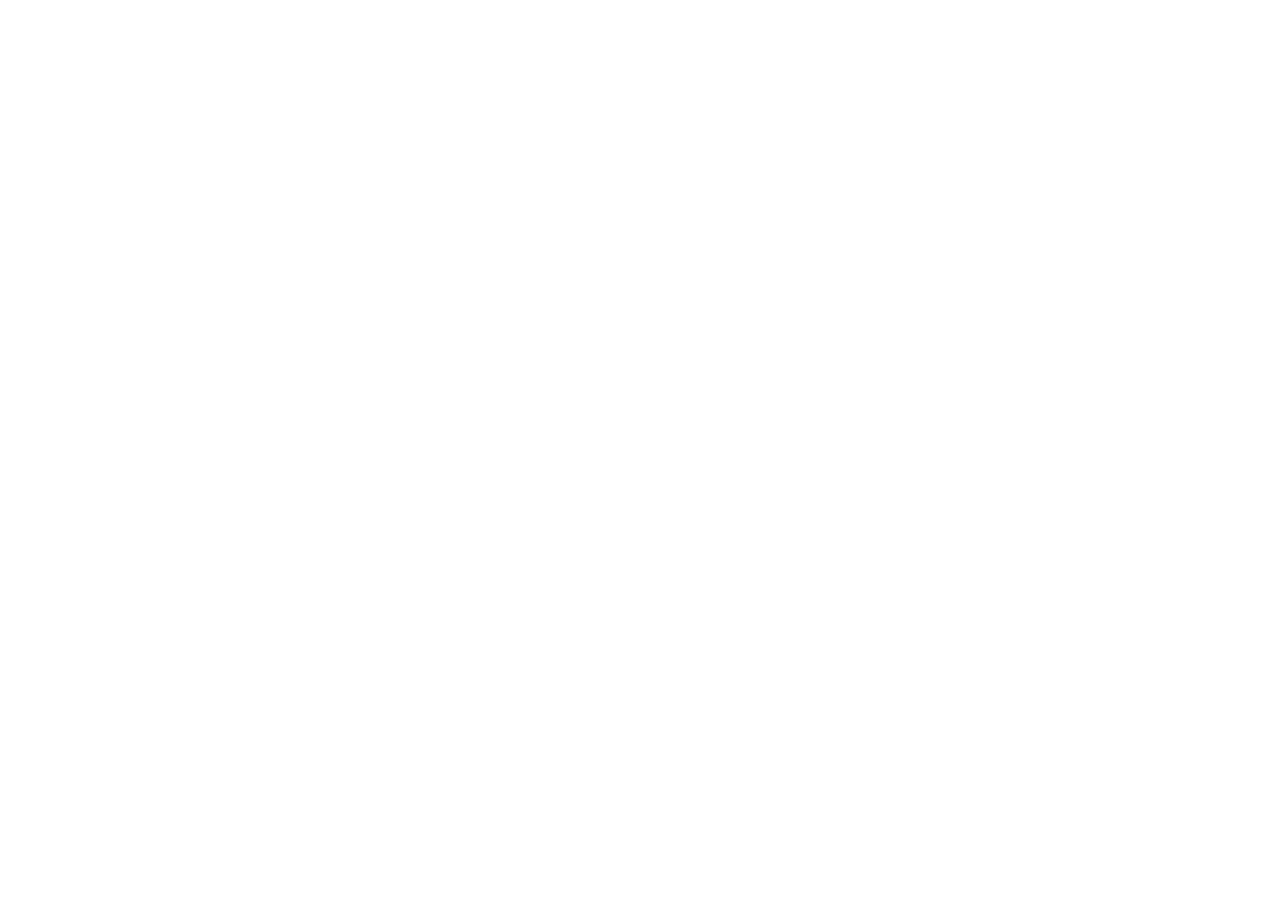
==== index.html @ e5b24d50 "arquivos" ====
<!DOCTYPE html>
<html lang="pt-br">
<head>
    <meta charset="UTF-8">
    <meta http-equiv="X-UA-Compatible" content="IE=edge">
    <meta name="viewport" content="width=device-width, initial-scale=1.0">
    <title>Redes Sociais</title>
</head>
<body>
    
</body>
</html>
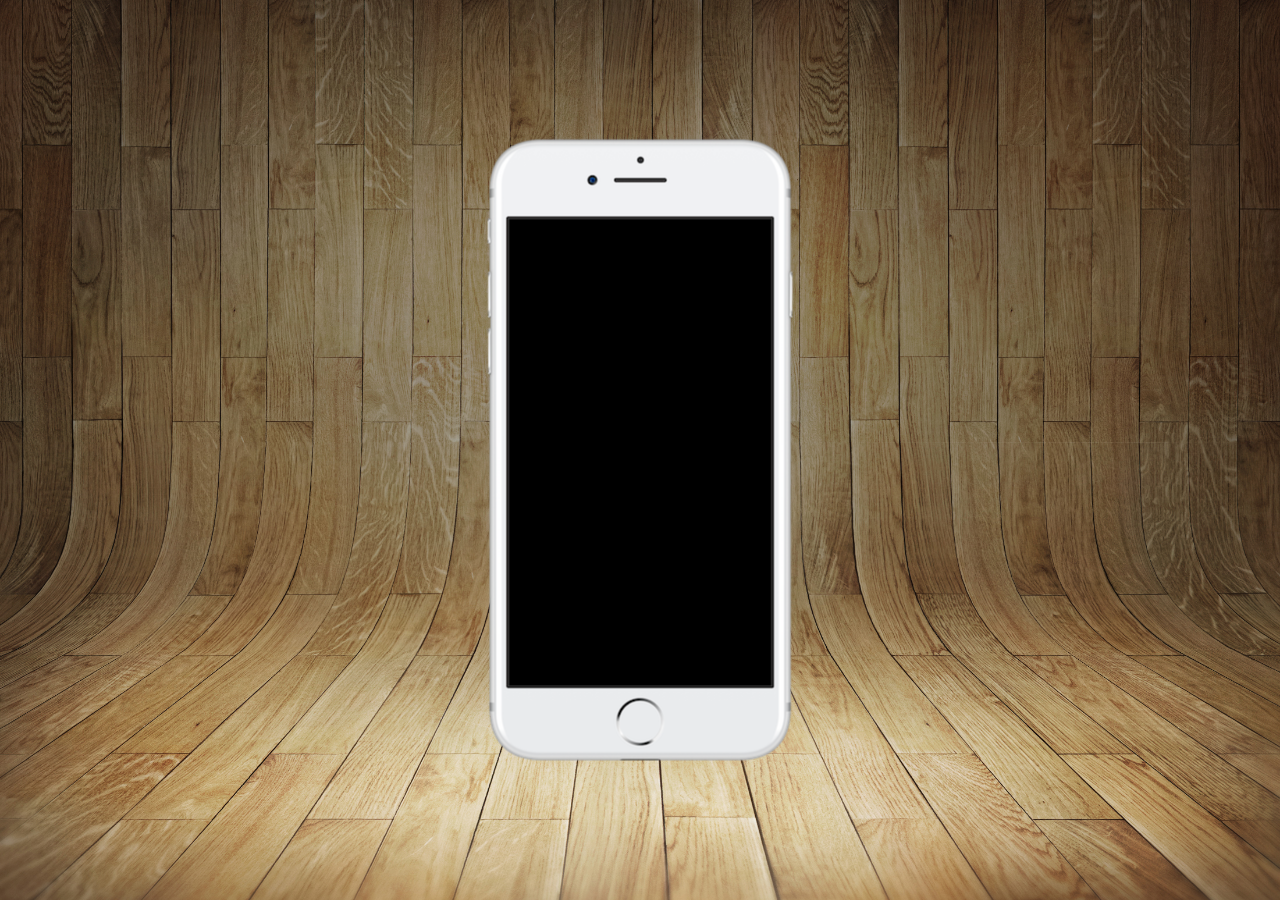
==== commit 5e498cf3: "inicio" ====
--- a/index.html
+++ b/index.html
@@ -4,9 +4,20 @@
     <meta charset="UTF-8">
     <meta http-equiv="X-UA-Compatible" content="IE=edge">
     <meta name="viewport" content="width=device-width, initial-scale=1.0">
+    <link rel="shortcut icon" href="favicon.ico" type="image/x-icon">
     <title>Redes Sociais</title>
+    <link rel="stylesheet" href="estilos/style.css">
 </head>
 <body>
-    
+    <main>
+        <section id="telefone">
+
+        </section>
+
+        
+        <section id="redes-sociais">
+
+        </section>
+    </main>
 </body>
 </html>--- a/estilos/style.css
+++ b/estilos/style.css
@@ -0,0 +1,36 @@
+@charset "UTF-8";
+
+*{
+    margin: 0px;
+    padding: 0px;
+    font-family: Arial, Helvetica, sans-serif;
+}
+
+html, body{
+    height: 100vh;
+    width: 100vw;
+    background-color: black;
+
+}
+
+body{
+    background: url(../imagens/fundo-madeira.jpg) no-repeat top center;
+    background-size: cover;
+    background-attachment: fixed;
+}
+
+main{
+    height: 100vh;
+    position: relative;
+    
+}
+
+section#telefone{
+    position: absolute;
+    top: 50%;
+    left: 50%;
+    transform: translate(-50%, -50%);
+    height: 627px;
+    width: 311px;
+    background:  url(../imagens/frame-iphone.png)no-repeat;
+}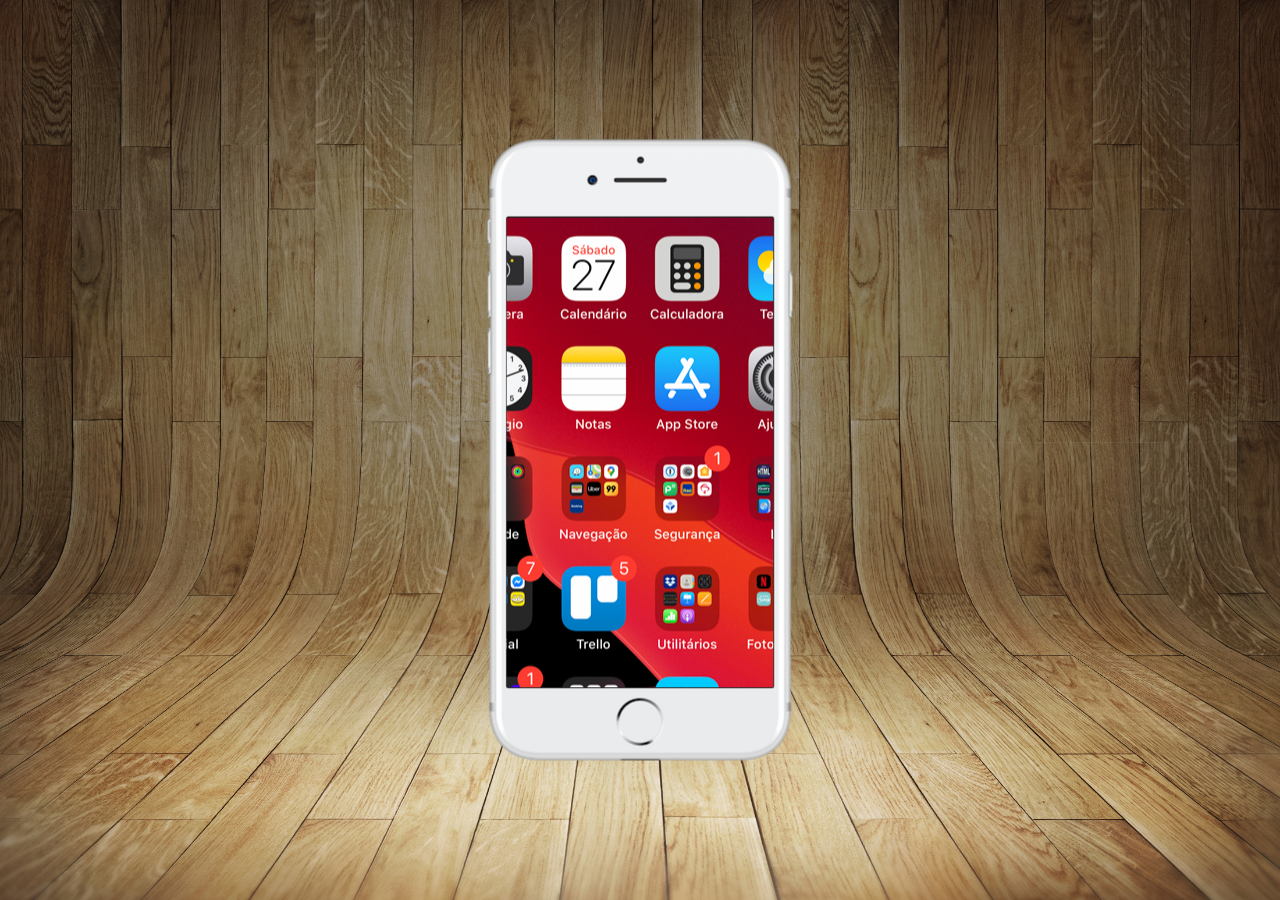
==== commit e2b4c706: "tela home" ====
--- a/index.html
+++ b/index.html
@@ -11,10 +11,10 @@
 <body>
     <main>
         <section id="telefone">
-
+          <iframe src="home.html" name="tela" id="tela" frameborder="0"></iframe>
         </section>
 
-        
+
         <section id="redes-sociais">
 
         </section>
--- a/estilos/style.css
+++ b/estilos/style.css
@@ -17,6 +17,7 @@
     background: url(../imagens/fundo-madeira.jpg) no-repeat top center;
     background-size: cover;
     background-attachment: fixed;
+    background-size: cover;
 }
 
 main{
@@ -33,4 +34,12 @@
     height: 627px;
     width: 311px;
     background:  url(../imagens/frame-iphone.png)no-repeat;
+}
+
+iframe#tela{
+    position: relative;
+    top: 81px;
+    left: 22px;
+    width:267px;/*largura*/
+    height:470px; /*altuta*/
 }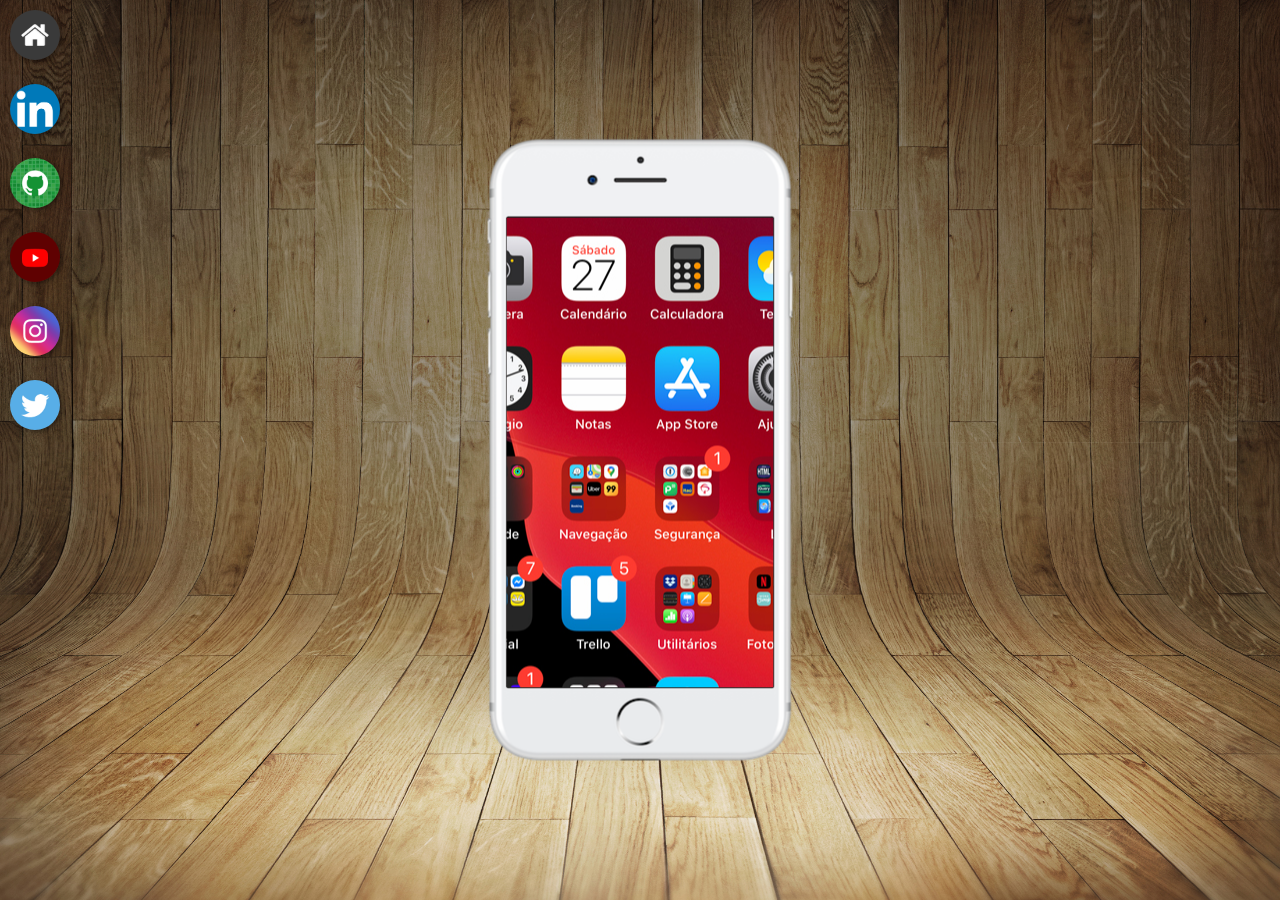
==== commit 43778d6a: "botão" ====
--- a/index.html
+++ b/index.html
@@ -5,7 +5,7 @@
     <meta http-equiv="X-UA-Compatible" content="IE=edge">
     <meta name="viewport" content="width=device-width, initial-scale=1.0">
     <link rel="shortcut icon" href="favicon.ico" type="image/x-icon">
-    <title>Redes Sociais</title>
+    <title> Projeto Redes Sociais</title>
     <link rel="stylesheet" href="estilos/style.css">
 </head>
 <body>
@@ -16,6 +16,24 @@
 
 
         <section id="redes-sociais">
+           <a href="#" target="tela"> <img src="imagens/logo-home.jpg" alt="Home"></a><br>
+           
+           <a href="#" target="tela"><img src="imagens/linkedin-logo-.png" alt="LinkDin"><a><br>
+           
+           <a href="#" target="tela"> <img src="imagens/logo-github.jpg" alt="Github"></a><br>
+           
+           <a href="#" target="tela"> <img src="imagens/logo-youtube.jpg" alt="Youtube"></a><br>
+           
+           <a href="#" target="tela"> <img src="imagens/logo-instagram.jpg" 
+            alt="Instagram"></a><br>
+           
+            <a href="#" target="tela"> <img src="imagens/logo-twitter.jpg" alt="Twitter"></a><br>
+           
+           
+           
+           
+
+           
 
         </section>
     </main>
--- a/estilos/style.css
+++ b/estilos/style.css
@@ -42,4 +42,11 @@
     left: 22px;
     width:267px;/*largura*/
     height:470px; /*altuta*/
-}+}
+
+section#redes-sociais img{
+    width: 50px;
+    margin: 10px;
+    border-radius: 50%;/*Deixa redondo as imagens */
+    box-shadow: 2px 2px 5px rgba(0, 0, 0, 0.400);
+}
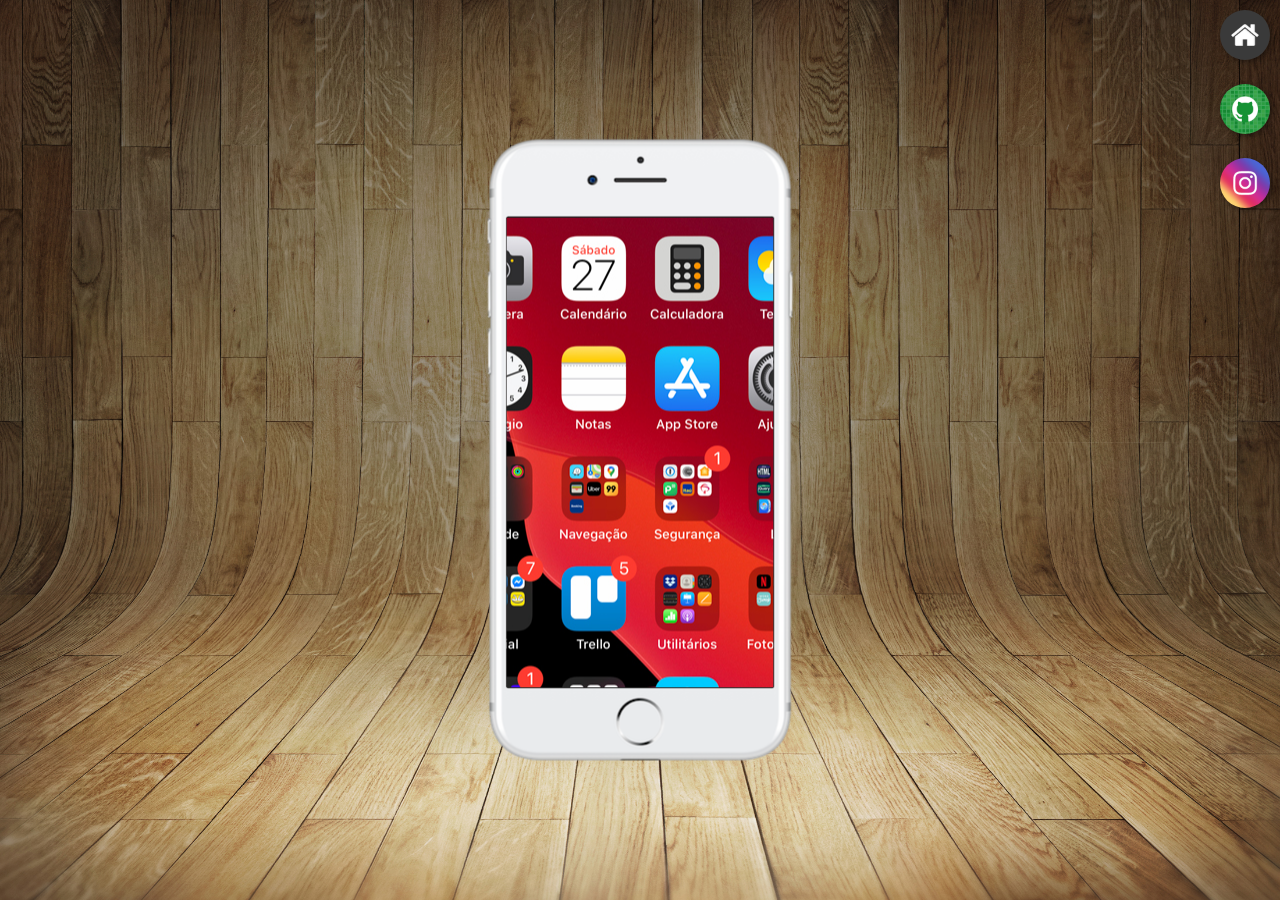
==== commit e441d037: "estylos" ====
--- a/index.html
+++ b/index.html
@@ -9,6 +9,7 @@
     <link rel="stylesheet" href="estilos/style.css">
 </head>
 <body>
+
     <main>
         <section id="telefone">
           <iframe src="home.html" name="tela" id="tela" frameborder="0"></iframe>
@@ -16,26 +17,25 @@
 
 
         <section id="redes-sociais">
-           <a href="#" target="tela"> <img src="imagens/logo-home.jpg" alt="Home"></a><br>
-           
-           <a href="#" target="tela"><img src="imagens/linkedin-logo-.png" alt="LinkDin"><a><br>
-           
-           <a href="#" target="tela"> <img src="imagens/logo-github.jpg" alt="Github"></a><br>
-           
-           <a href="#" target="tela"> <img src="imagens/logo-youtube.jpg" alt="Youtube"></a><br>
-           
-           <a href="#" target="tela"> <img src="imagens/logo-instagram.jpg" 
-            alt="Instagram"></a><br>
-           
-            <a href="#" target="tela"> <img src="imagens/logo-twitter.jpg" alt="Twitter"></a><br>
-           
-           
-           
-           
+          
+            
+                <a href="home.html" target="tela"> <img src="imagens/logo-home.jpg" alt="Home"></a><br>
+                           
+                           
+                           
+                           <a href="github.html" target="tela"> <img src="imagens/logo-github.jpg" alt="Github"></a><br>
+                                                                                
+                           <a href="instagrm.html" target="tela"> <img src="imagens/logo-instagram.jpg">
+        </section>
+                
+            
+          
 
            
 
-        </section>
+        
     </main>
+      
+    
 </body>
 </html>--- a/estilos/style.css
+++ b/estilos/style.css
@@ -44,9 +44,23 @@
     height:470px; /*altuta*/
 }
 
+section#redes-sociais{
+    text-align: right; /* rigth é Direita é left é esquerda*/
+}
+
 section#redes-sociais img{
     width: 50px;
     margin: 10px;
     border-radius: 50%;/*Deixa redondo as imagens */
     box-shadow: 2px 2px 5px rgba(0, 0, 0, 0.400);
+    box-sizing: border-box;
 }
+
+section#redes-sociais img:hover{
+    border: 2px solid rgba(255, 255, 255, 0.842);
+    transform: translate(-3px, -3px);
+    box-shadow: 5px 5px 10px rgba(0, 0, 0, 0.568);
+    transition: transform .3s; border: 1s;
+}
+
+
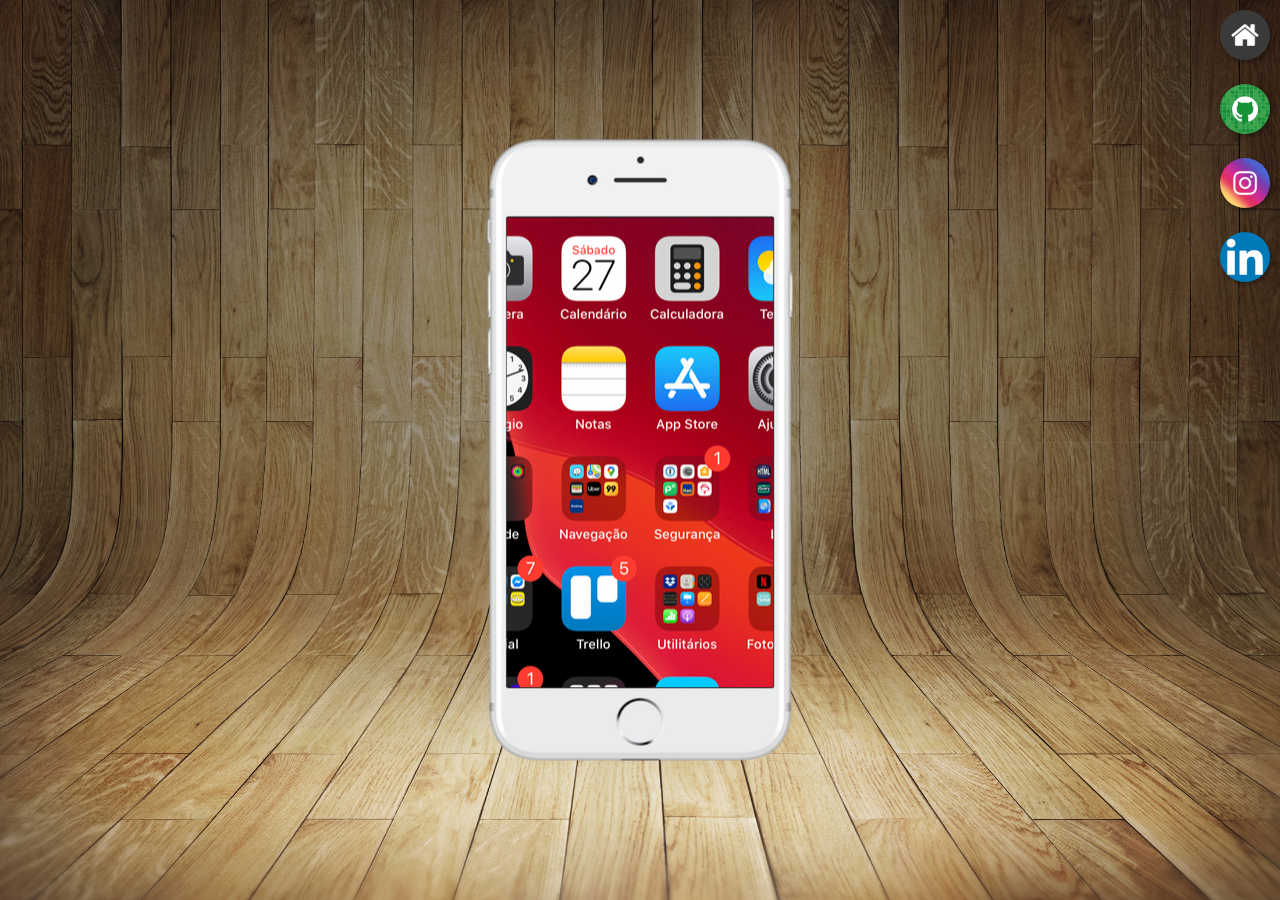
==== commit a6595f47: "add link-din" ====
--- a/index.html
+++ b/index.html
@@ -25,9 +25,13 @@
                            
                            <a href="github.html" target="tela"> <img src="imagens/logo-github.jpg" alt="Github"></a><br>
                                                                                 
-                           <a href="instagrm.html" target="tela"> <img src="imagens/logo-instagram.jpg">
+                           <a href="instagrm.html" target="tela"> <img src="imagens/logo-instagram.jpg"><br>
+
+                            <a href="link-din.html" target="tela"> <img src="imagens/linkedin-logo-.png"><br>
+                           
+                
         </section>
-                
+                 
             
           
 
